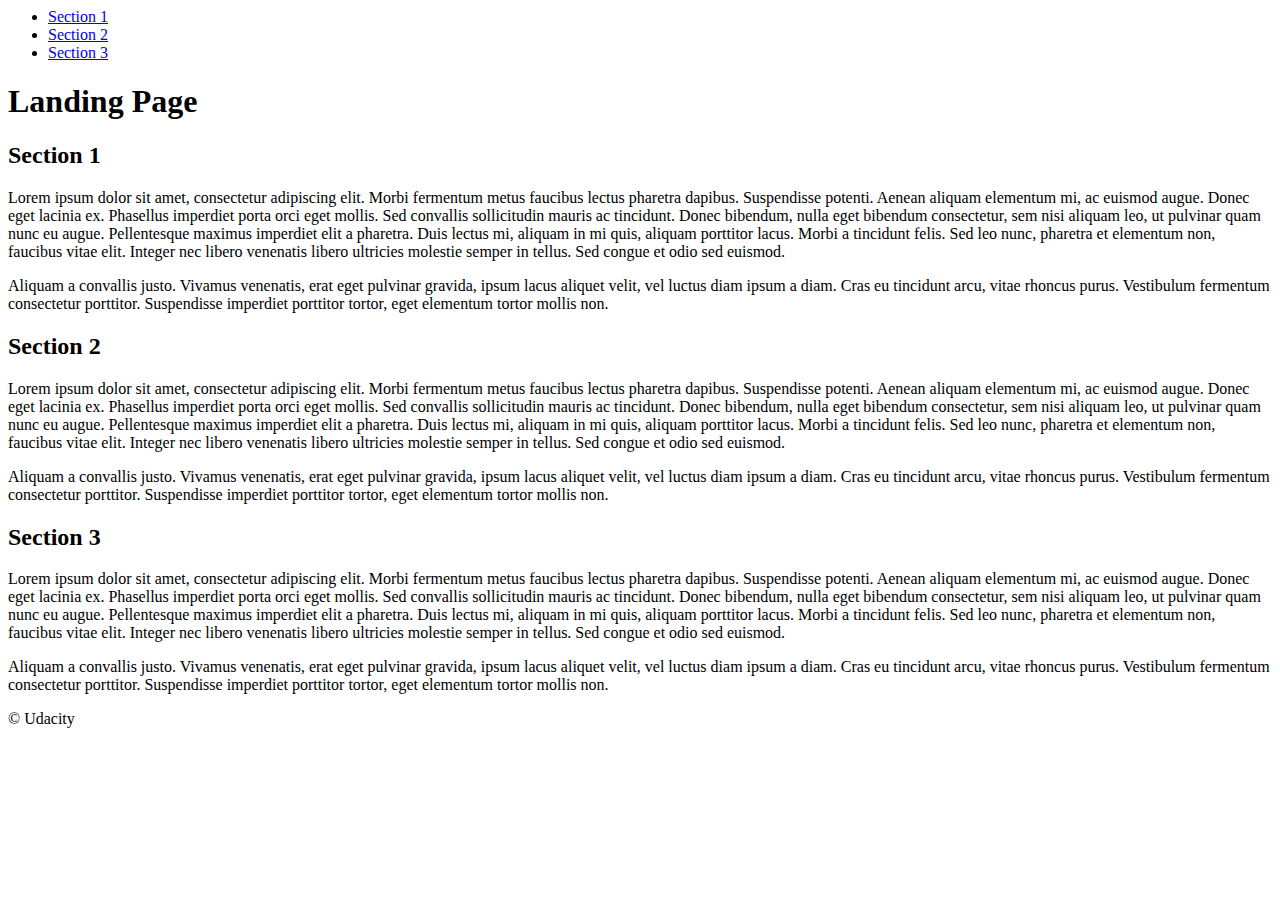
==== LandingPageUdacity/projects/landing-page/index.html @ 16664292 "Created nav list dynamically 1st stage" ====
<!DOCTYPE >
<html lang="en">
<head>
  <meta charset="UTF-8">
  <meta name="viewport" content="width=device-width, initial-scale=1.0">
  <meta http-equiv="X-UA-Compatible" content="ie=edge">
  <title>Manipulating the DOM</title>
  <!-- Load Google Fonts -->
  <link href="https://fonts.googleapis.com/css?family=Fira+Sans:900|Merriweather&display=swap" rel="stylesheet">  <!-- Load Styles -->
  <link href="css/styles.css" rel="stylesheet">
</head>
<body>
  <!-- HTML Follows BEM naming conventions 
  IDs are only used for sections to connect menu achors to sections -->
  <header class="page__header">
    <nav class="navbar__menu">
      <!-- Navigation starts as empty UL that will be populated with JS -->
      <ul id="navbar__list"></ul>
    </nav>
  </header>
  <main>
    <header class="main__hero">
      <h1>Landing Page </h1>
    </header>
    <!-- Each Section has an ID (used for the anchor) and 
    a data attribute that will populate the li node.
    Adding more sections will automatically populate nav.
    The first section is set to active class by default -->
    <section id="section1" data-nav="Section 1" class="your-active-class">
      <div class="landing__container">
        <h2>Section 1</h2>
        <p>Lorem ipsum dolor sit amet, consectetur adipiscing elit. Morbi fermentum metus faucibus lectus pharetra dapibus. Suspendisse potenti. Aenean aliquam elementum mi, ac euismod augue. Donec eget lacinia ex. Phasellus imperdiet porta orci eget mollis. Sed convallis sollicitudin mauris ac tincidunt. Donec bibendum, nulla eget bibendum consectetur, sem nisi aliquam leo, ut pulvinar quam nunc eu augue. Pellentesque maximus imperdiet elit a pharetra. Duis lectus mi, aliquam in mi quis, aliquam porttitor lacus. Morbi a tincidunt felis. Sed leo nunc, pharetra et elementum non, faucibus vitae elit. Integer nec libero venenatis libero ultricies molestie semper in tellus. Sed congue et odio sed euismod.</p>

        <p>Aliquam a convallis justo. Vivamus venenatis, erat eget pulvinar gravida, ipsum lacus aliquet velit, vel luctus diam ipsum a diam. Cras eu tincidunt arcu, vitae rhoncus purus. Vestibulum fermentum consectetur porttitor. Suspendisse imperdiet porttitor tortor, eget elementum tortor mollis non.</p>
      </div>
    </section>
    <section id="section2" data-nav="Section 2">
      <div class="landing__container">
        <h2>Section 2</h2>
        <p>Lorem ipsum dolor sit amet, consectetur adipiscing elit. Morbi fermentum metus faucibus lectus pharetra dapibus. Suspendisse potenti. Aenean aliquam elementum mi, ac euismod augue. Donec eget lacinia ex. Phasellus imperdiet porta orci eget mollis. Sed convallis sollicitudin mauris ac tincidunt. Donec bibendum, nulla eget bibendum consectetur, sem nisi aliquam leo, ut pulvinar quam nunc eu augue. Pellentesque maximus imperdiet elit a pharetra. Duis lectus mi, aliquam in mi quis, aliquam porttitor lacus. Morbi a tincidunt felis. Sed leo nunc, pharetra et elementum non, faucibus vitae elit. Integer nec libero venenatis libero ultricies molestie semper in tellus. Sed congue et odio sed euismod.</p>

        <p>Aliquam a convallis justo. Vivamus venenatis, erat eget pulvinar gravida, ipsum lacus aliquet velit, vel luctus diam ipsum a diam. Cras eu tincidunt arcu, vitae rhoncus purus. Vestibulum fermentum consectetur porttitor. Suspendisse imperdiet porttitor tortor, eget elementum tortor mollis non.</p>
      </div>
    </section>
    <section id="section3" data-nav="Section 3">
      <div class="landing__container">
        <h2>Section 3</h2>
        <p>Lorem ipsum dolor sit amet, consectetur adipiscing elit. Morbi fermentum metus faucibus lectus pharetra dapibus. Suspendisse potenti. Aenean aliquam elementum mi, ac euismod augue. Donec eget lacinia ex. Phasellus imperdiet porta orci eget mollis. Sed convallis sollicitudin mauris ac tincidunt. Donec bibendum, nulla eget bibendum consectetur, sem nisi aliquam leo, ut pulvinar quam nunc eu augue. Pellentesque maximus imperdiet elit a pharetra. Duis lectus mi, aliquam in mi quis, aliquam porttitor lacus. Morbi a tincidunt felis. Sed leo nunc, pharetra et elementum non, faucibus vitae elit. Integer nec libero venenatis libero ultricies molestie semper in tellus. Sed congue et odio sed euismod.</p>

        <p>Aliquam a convallis justo. Vivamus venenatis, erat eget pulvinar gravida, ipsum lacus aliquet velit, vel luctus diam ipsum a diam. Cras eu tincidunt arcu, vitae rhoncus purus. Vestibulum fermentum consectetur porttitor. Suspendisse imperdiet porttitor tortor, eget elementum tortor mollis non.</p>
      </div>
    </section>
  </main>
  <footer class="page__footer">
    <p>&copy Udacity</p>
  </footer>
<script src="js/app.js"></script>
</body>
</html>
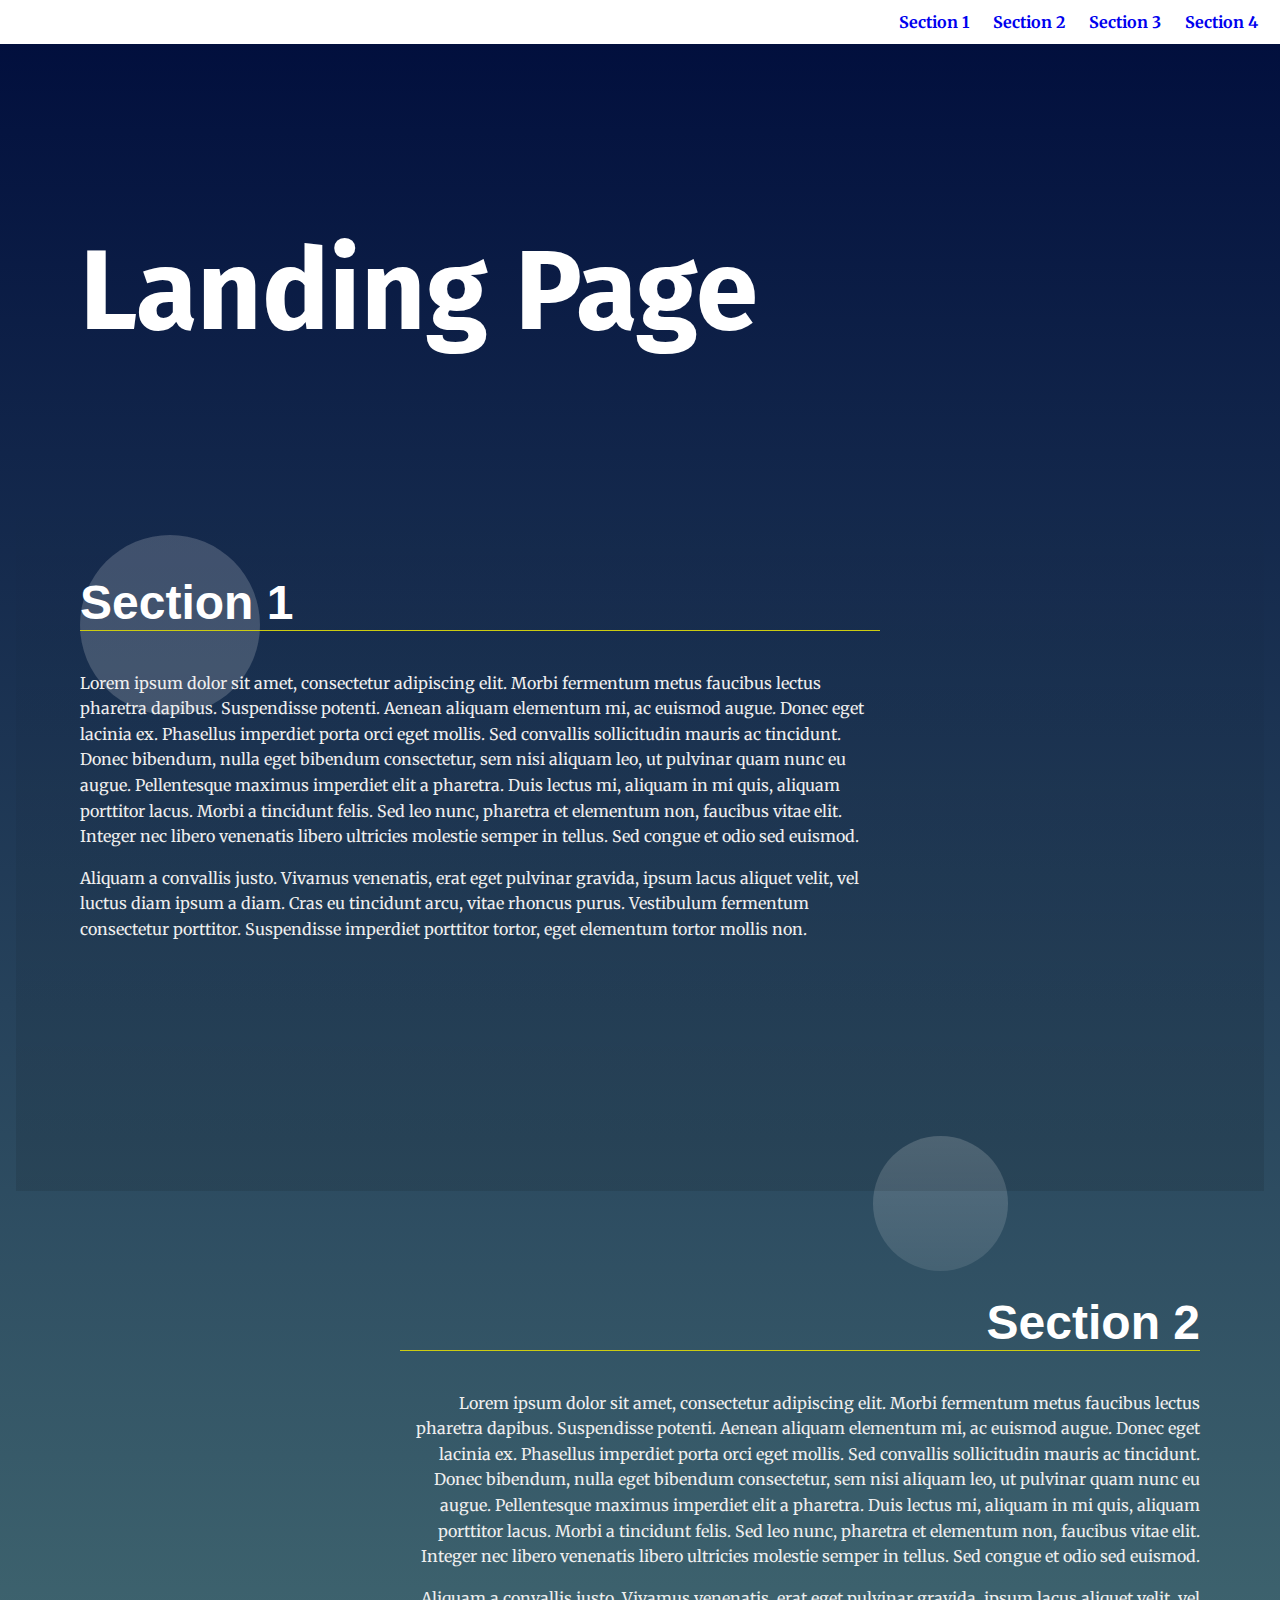
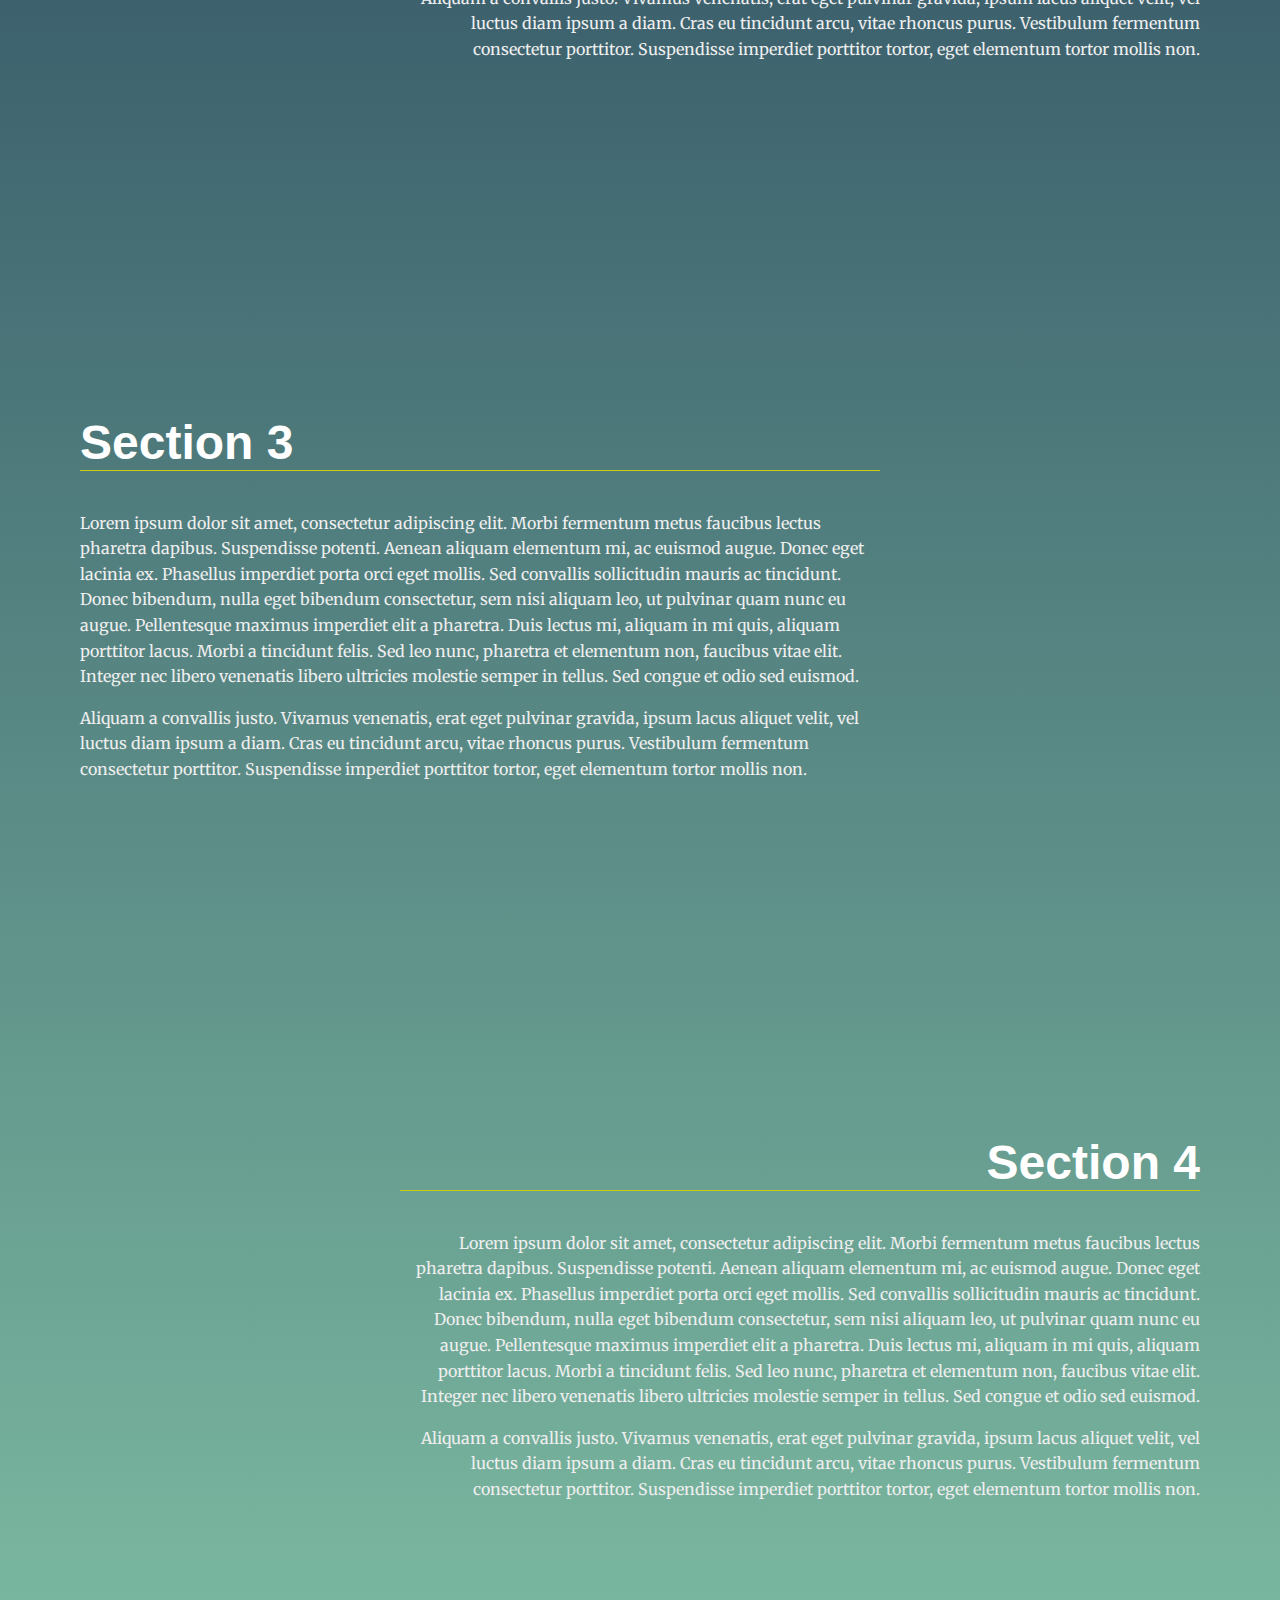
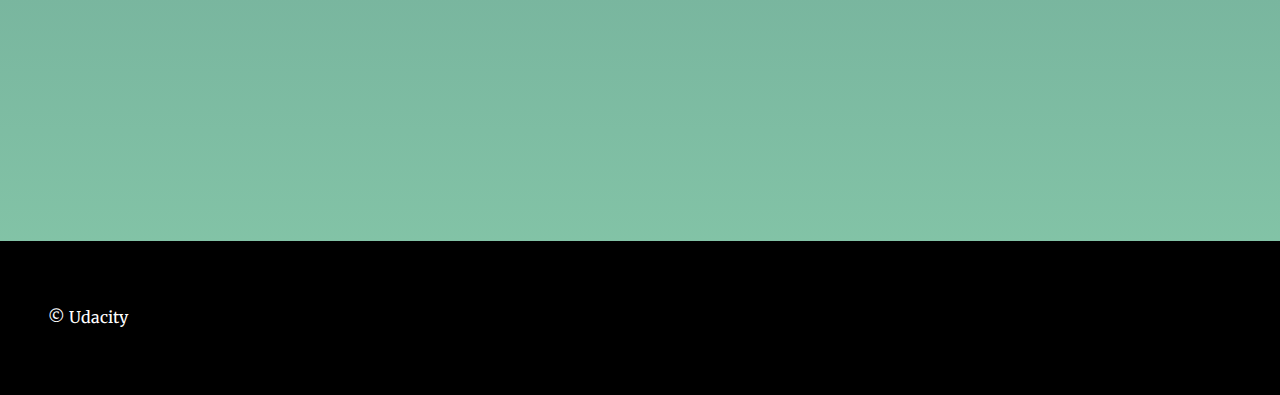
==== commit 1ac59f37: "Trying to get section in viewport work well :|" ====
--- a/LandingPageUdacity/projects/landing-page/index.html
+++ b/LandingPageUdacity/projects/landing-page/index.html
@@ -50,6 +50,15 @@
         <p>Aliquam a convallis justo. Vivamus venenatis, erat eget pulvinar gravida, ipsum lacus aliquet velit, vel luctus diam ipsum a diam. Cras eu tincidunt arcu, vitae rhoncus purus. Vestibulum fermentum consectetur porttitor. Suspendisse imperdiet porttitor tortor, eget elementum tortor mollis non.</p>
       </div>
     </section>
+    <section id="section4" data-nav="Section 4">
+      <div class="landing__container">
+        <h2>Section 4</h2>
+        <p>Lorem ipsum dolor sit amet, consectetur adipiscing elit. Morbi fermentum metus faucibus lectus pharetra dapibus. Suspendisse potenti. Aenean aliquam elementum mi, ac euismod augue. Donec eget lacinia ex. Phasellus imperdiet porta orci eget mollis. Sed convallis sollicitudin mauris ac tincidunt. Donec bibendum, nulla eget bibendum consectetur, sem nisi aliquam leo, ut pulvinar quam nunc eu augue. Pellentesque maximus imperdiet elit a pharetra. Duis lectus mi, aliquam in mi quis, aliquam porttitor lacus. Morbi a tincidunt felis. Sed leo nunc, pharetra et elementum non, faucibus vitae elit. Integer nec libero venenatis libero ultricies molestie semper in tellus. Sed congue et odio sed euismod.</p>
+
+        <p>Aliquam a convallis justo. Vivamus venenatis, erat eget pulvinar gravida, ipsum lacus aliquet velit, vel luctus diam ipsum a diam. Cras eu tincidunt arcu, vitae rhoncus purus. Vestibulum fermentum consectetur porttitor. Suspendisse imperdiet porttitor tortor, eget elementum tortor mollis non.</p>
+      </div>
+    </section>
+
   </main>
   <footer class="page__footer">
     <p>&copy Udacity</p>
--- a/LandingPageUdacity/projects/landing-page/css/styles.css
+++ b/LandingPageUdacity/projects/landing-page/css/styles.css
@@ -0,0 +1,234 @@
+/*
+ *
+ * CSS written based on SMACSS architecture.
+ * To learn more, visit: http://smacss.com/
+ * 
+ * For simplicity, no reset or normalize is added. 
+ * To learn more, visit: https://css-tricks.com/reboot-resets-reasoning/
+ *
+*/
+
+
+/* ---- Base Rules ---- */
+body {
+    background: rgb(136,203,171);
+    background: linear-gradient(0deg, rgba(136,203,171,1) 0%, rgba(0,13,60,1) 100%);
+    margin: 0;
+    font-family: 'Merriweather', serif;
+    color: #fff;
+}
+
+html{
+    scroll-behavior: smooth;
+}
+
+/* Typeography General*/
+h1 {
+    font-family: 'Fira Sans', sans-serif;
+    font-size: 3em;
+    margin: 2em 1rem;
+}
+
+@media only screen and (min-width: 35em){
+    h1 {
+        font-size: 7em;
+        margin: 2em 4rem 1em;
+    }
+}
+
+h2 {
+    border-bottom: 1px solid #cc1;
+    font-family: 'Oxygen', Sans-Serif;
+    font-size: 3em;
+    color: #fff;
+}
+
+p {
+    line-height: 1.6em;
+    color: #eee;
+}
+
+a {
+    text-decoration: none;
+}
+
+/* ---- Layout Rules ---- */
+main {
+    margin: 10vh 1em 10vh;
+}
+
+.main-hero {
+    min-height: 40vh;
+    padding-top: 3em;
+}
+
+section {
+    position: relative;
+    min-height: 80vh;
+}
+
+
+/* ---- Module Rules ---- */
+
+/* Navigation Styles*/
+.navbar__menu ul {
+    padding-left: 0;
+    margin: 0 10px;
+    text-align: right;
+}
+
+.navbar__menu li {
+    display: inline-block;
+}
+
+
+.navbar__menu .menu__link {
+    display: inline-block;
+    padding: 0.75em;
+    font-weight: bold;
+    text-decoration: none;
+}
+
+.navbar__menu .menu__link:hover {
+    background: #333;
+    color: #fff;
+    transition: ease 0.3s all;
+}
+
+/* Header Styles */
+.page__header {
+    background: #fff;
+    position: fixed;
+    top: 0;
+    width: 100%;
+    z-index: 5;
+}
+
+/* Footer Styles */
+.page__footer {
+    background: #000;
+    padding: 3em;
+    color: #fff;
+}
+
+.page__footer p{
+    color: #fff;
+}
+
+.navActive{
+    background: #333;
+    color: #fff;
+}
+
+/* ---- Theme Rules ---- */
+/* Landing Container Styles */
+.landing__container {
+    padding: 1em;
+    text-align: left;
+}
+
+@media only screen and (min-width: 35em){
+    .landing__container {
+        max-width: 50em;
+        padding: 4em;
+    }
+}
+
+section:nth-of-type(even) .landing__container {
+    margin-right: 0;
+    margin-left: auto;
+    text-align: right; 
+}
+
+/* Background Circles */
+/* Note that background circles are created with psuedo elements before and after */
+/* Circles appear to be random do to use of :nth-of-type psuedo class */
+section:nth-of-type(odd) .landing__container::before {
+    content: '';
+    background: rgba(255, 255, 255, 0.187);
+    position: absolute;
+    z-index: -5;
+    width: 20vh;
+    height: 20vh;
+    border-radius: 50%;
+    opacity: 0;
+    transition: ease 0.5s all;
+}
+
+section:nth-of-type(even) .landing__container::before {
+    content: '';
+    background: rgb(255,255,255);
+    background: linear-gradient(0deg, rgba(255,255,255,.1) 0%, rgba(255,255,255,.2) 100%);
+    position: absolute;
+    top: 3em;
+    right: 3em;
+    z-index: -5;
+    width: 10vh;
+    height: 10vh;
+    border-radius: 50%;
+    opacity: 0;
+    transition: ease 0.5s all;
+}
+
+section:nth-of-type(3n) .landing__container::after {
+    content: '';
+    background: rgb(255,255,255);
+    background: linear-gradient(0deg, rgba(255,255,255,.1) 0%, rgba(255,255,255,.2) 100%);
+    position: absolute;
+    right: 0;
+    bottom: 0;
+    z-index: -5;
+    width: 10vh;
+    height: 10vh;
+    border-radius: 50%;
+    opacity: 0;
+    transition: ease 0.5s all;
+}
+
+section:nth-of-type(3n + 1) .landing__container::after {
+    content: '';
+    background: rgb(255,255,255);
+    background: linear-gradient(0deg, rgba(255,255,255,.1) 0%, rgba(255,255,255,.2) 100%);
+    position: absolute;
+    right: 20vw;
+    bottom: -5em;
+    z-index: -5;
+    width: 15vh;
+    height: 15vh;
+    border-radius: 50%;
+    opacity: 0;
+    transition: ease 0.5s all;
+}
+
+
+/* ---- Theme State Rules ---- */
+/* Section Active Styles */
+/* Note: your-active-class class is applied through javascript. You should update the class here and in the index.html to what you set in your javascript file.  */
+section.your-active-class {
+    background: rgb(0, 0, 0);
+    background: linear-gradient(0deg, rgba(0, 0, 0, 0.1) 0%, rgba(0, 0, 0, 0) 100%);
+}
+
+section.your-active-class .landing__container::before {
+    opacity: 1;
+    animation: rotate 4s linear 0s infinite forwards;
+}
+
+section.your-active-class .landing__container::after {
+    opacity: 1;
+    animation: rotate 5s linear 0s infinite forwards reverse;
+}
+
+/* Section Active Styles Keyframe Animations */
+@keyframes rotate {
+	from {
+		transform: rotate(0deg)
+		           translate(-1em)
+		           rotate(0deg);
+	}
+	to {
+		transform: rotate(360deg)
+		           translate(-1em) 
+		           rotate(-360deg);
+	}
+}